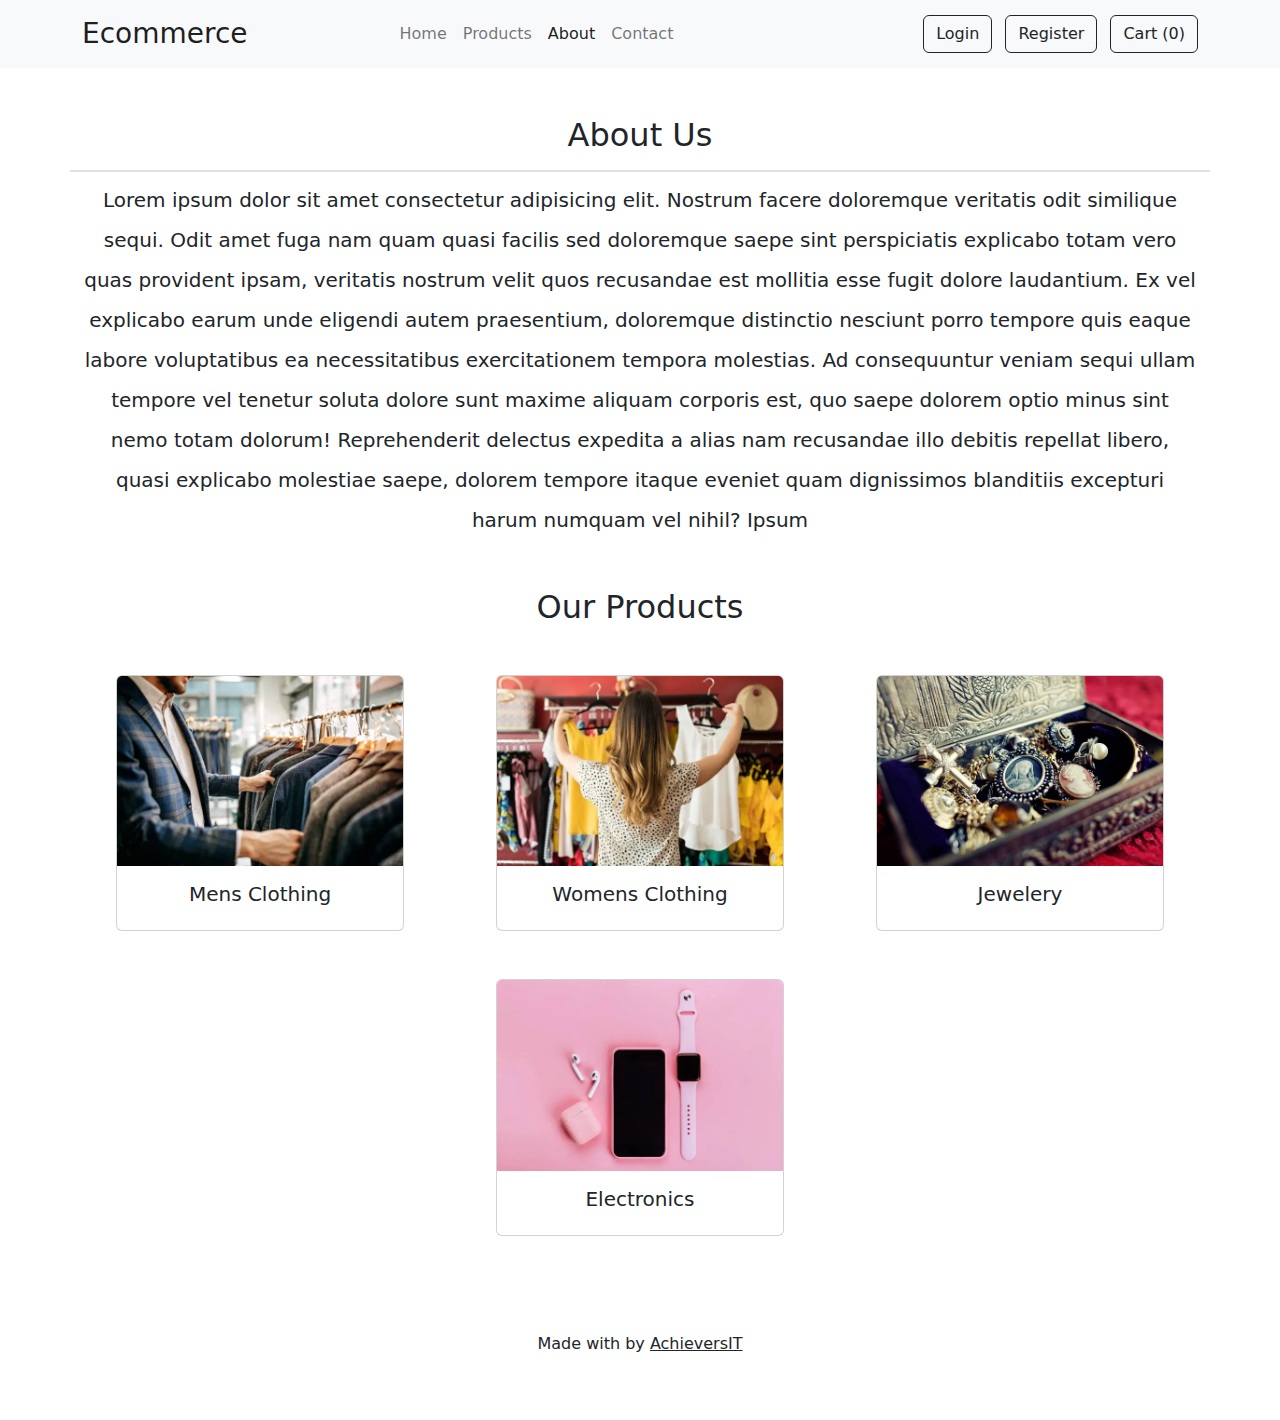
==== about.html @ ee8f3241 "first commit" ====
<!DOCTYPE html>
<html lang="en">
<head>
    <meta charset="UTF-8">
    <meta name="viewport" content="width=device-width, initial-scale=1.0">
    <title>About Page</title>
    <link rel="stylesheet" href="bootstrap.min.css">
    <link rel="stylesheet" href="https://cdnjs.cloudflare.com/ajax/libs/font-awesome/6.6.0/css/all.min.css" integrity="sha512-Kc323vGBEqzTmouAECnVceyQqyqdsSiqLQISBL29aUW4U/M7pSPA/gEUZQqv1cwx4OnYxTxve5UMg5GT6L4JJg==" crossorigin="anonymous" referrerpolicy="no-referrer" />
    <link rel="stylesheet" href="index.css">
</head>
<body>
    <script src="https://cdn.jsdelivr.net/npm/bootstrap@5.2.3/dist/js/bootstrap.bundle.min.js" integrity="sha384-kenU1KFdBIe4zVF0s0G1M5b4hcpxyD9F7jL+jjXkk+Q2h455rYXK/7HAuoJl+0I4" crossorigin="anonymous"></script>
    
    <!-- navigation menu -->
    <nav class="navbar navbar-expand-lg bg-light d-flex align-items-center">
        <div class="container">
          <a class="navbar-brand fs-3 me-5" href="index.html">Ecommerce</a>
          <button class="navbar-toggler" type="button" data-bs-toggle="collapse" data-bs-target="#navbarSupportedContent" aria-controls="navbarSupportedContent" aria-expanded="false" aria-label="Toggle navigation">
            <span class="navbar-toggler-icon"></span>
          </button>
          <div class="collapse navbar-collapse" id="navbarSupportedContent">
            <div class="ms-5"></div>
            <ul class="navbar-nav me-auto mb-2 mb-lg-0 ms-5">
              <li class="nav-item">
                <a class="nav-link" href="index.html">Home</a>
              </li>
              <li class="nav-item">
                <a class="nav-link" href="products.html">Products</a>
              </li>
              <li class="nav-item">
                <a class="nav-link active" aria-current="page" href="about.html">About</a>
              </li>
              <li class="nav-item">
                <a class="nav-link" href="contact.html">Contact</a>
              </li>
            </ul>
            <div>
                <a href="#" class="text-decoration-none text-dark"><button type="button" class="btn btn-outline-dark ms-2 background_color"><i class="fa-solid fa-right-to-bracket"></i> Login </button></a>
                <a href="#" class="text-decoration-none text-dark"><button type="button" class="btn btn-outline-dark ms-2 background_color"><i class="fa-solid fa-user-plus"></i> Register </button></a>
                <a href="cart.html" class="text-decoration-none text-dark"><button type="button" class="btn btn-outline-dark ms-2 background_color"><i class="fa-solid fa-cart-shopping"></i> Cart (0) </button></a>
            </div>
          </div>
        </div>
    </nav>
      
    <!-- contact page -->
    <div class="container border-bottom border-2 pb-2">
        <h2 class="d-flex justify-content-center mt-5 ">About Us</h2>
    </div>

    <div class="container">
        <p class="fw-normal fs-5 mt-2 text-center lh-lg">
            Lorem ipsum dolor sit amet consectetur adipisicing elit. Nostrum facere doloremque veritatis odit similique sequi. Odit amet fuga nam quam quasi facilis sed doloremque saepe sint perspiciatis explicabo totam vero quas provident ipsam, veritatis nostrum velit quos recusandae est mollitia esse fugit dolore laudantium. Ex vel explicabo earum unde eligendi autem praesentium, doloremque distinctio nesciunt porro tempore quis eaque labore voluptatibus ea necessitatibus exercitationem tempora molestias. Ad consequuntur veniam sequi ullam tempore vel tenetur soluta dolore sunt maxime aliquam corporis est, quo saepe dolorem optio minus sint nemo totam dolorum! Reprehenderit delectus expedita a alias nam recusandae illo debitis repellat libero, quasi explicabo molestiae saepe, dolorem tempore itaque eveniet quam dignissimos blanditiis excepturi harum numquam vel nihil? Ipsum
        </p>
    </div>

    <!-- products -->
    <h2 class="d-flex justify-content-center my-5">Our Products</h2>

    <!-- products images -->
     <div class="container mb-5">
        <div class="row">
            <div class="col d-flex justify-content-center">
                <div class="card mb-5" style="width: 18rem;">
                    <img src="./images/mens-clothing.webp" class="card-img-top" alt="mensClothing">
                    <div class="card-body">
                        <h5 class="card-title text-center">Mens Clothing</h5>
                    </div>
                </div>
            </div>
            <div class="col d-flex justify-content-center">
                <div class="card mb-5" style="width: 18rem;">
                    <img src="./images/womens-clothing.webp" class="card-img-top" alt="womensclothing">
                    <div class="card-body">
                        <h5 class="card-title text-center">Womens Clothing</h5>
                    </div>
                </div>
            </div>
            <div class="col d-flex justify-content-center">
                <div class="card mb-5" style="width: 18rem;">
                    <img src="./images/jewelery.webp" class="card-img-top" alt="jewelery">
                    <div class="card-body">
                        <h5 class="card-title text-center">Jewelery</h5>
                    </div>
                </div>
            </div>
            <div class="col d-flex justify-content-center">
                <div class="card mb-5" style="width: 18rem;">
                    <img src="./images/electronics.webp" class="card-img-top" alt="electronics">
                    <div class="card-body text-center">
                        <h5 class="card-title">Electronics</h5>
                    </div>
                </div>
            </div>
        </div>
     </div>

    <!-- Footer -->
    <footer class="d-flex justify-content-center mb-5">
        <p>Made with by <i class="fa-solid fa-heart text-danger"></i> <a href="#" class="text-dark">AchieversIT</a></p>
    </footer>

</body>
</html>
---- index.css ----
.background_color:hover a{
    color: #fff !important;
}
.bgImage{
    background-image: url("./images/main.png.jpg");
    width: 100%;
    background-size: 100%;
    /* height: auto; */
    background-repeat: no-repeat;
}
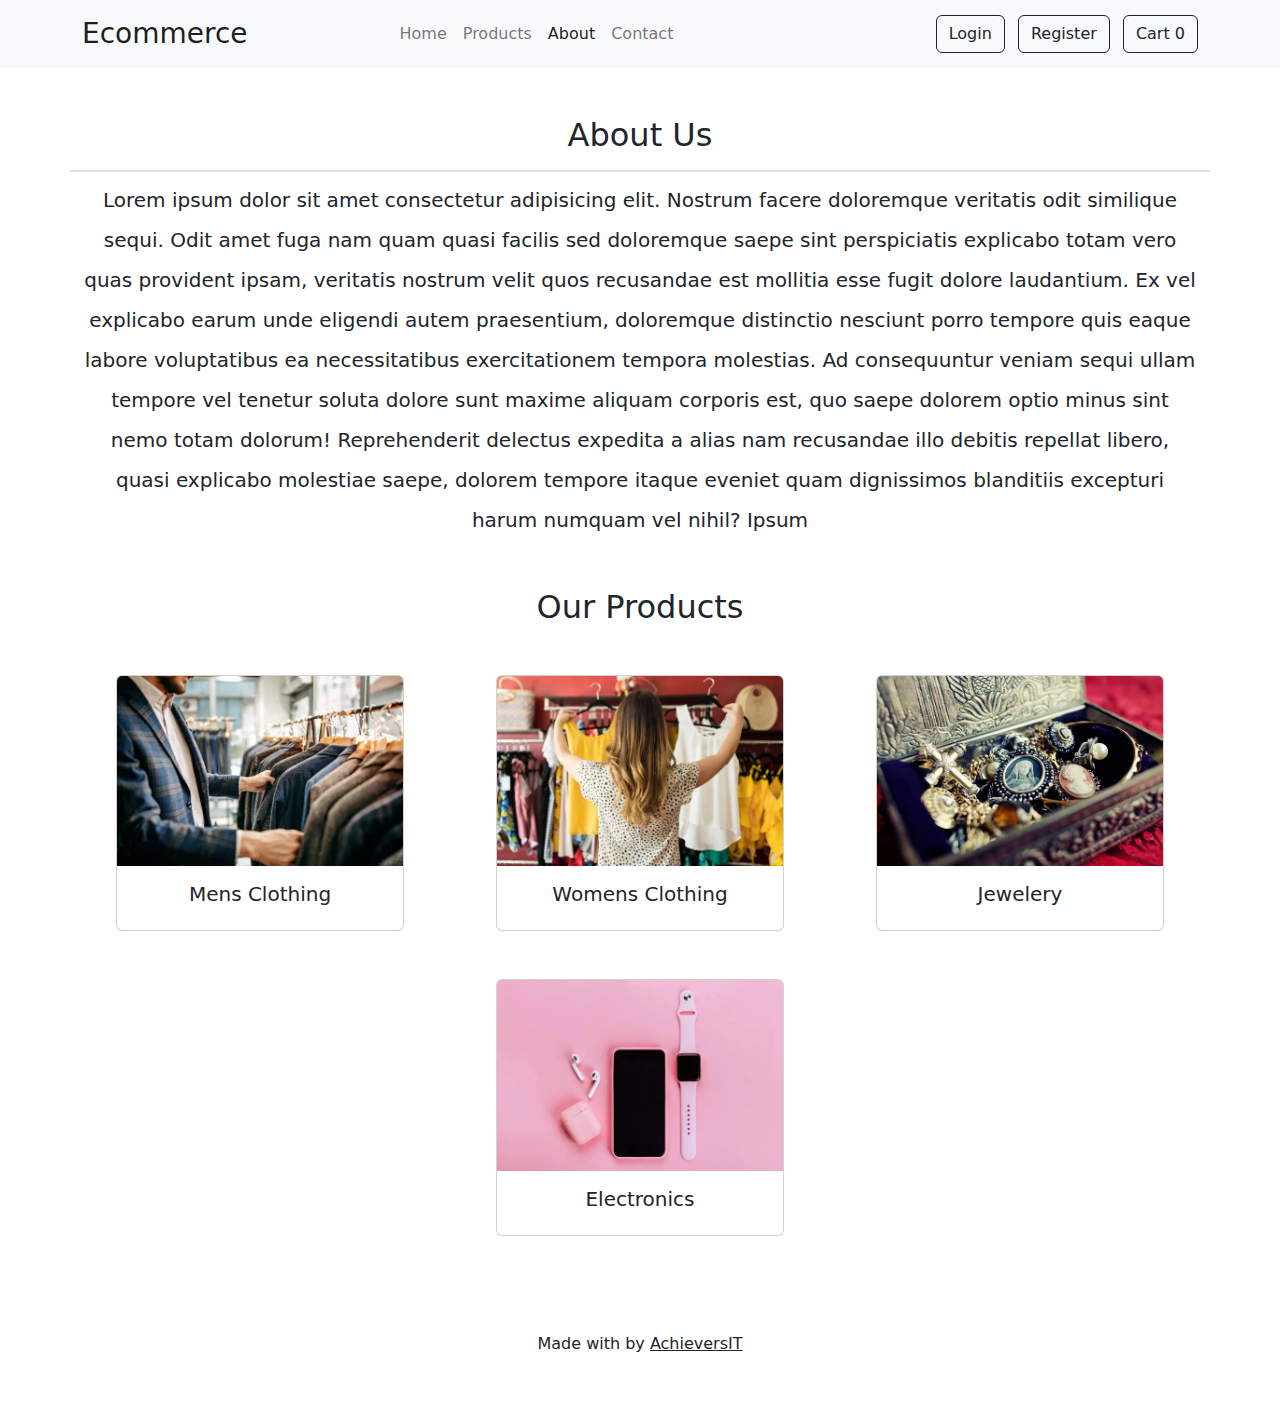
==== commit 675b851b: "updated header with cart quantity" ====
--- a/about.html
+++ b/about.html
@@ -37,7 +37,7 @@
             <div>
                 <a href="#" class="text-decoration-none text-dark"><button type="button" class="btn btn-outline-dark ms-2 background_color"><i class="fa-solid fa-right-to-bracket"></i> Login </button></a>
                 <a href="#" class="text-decoration-none text-dark"><button type="button" class="btn btn-outline-dark ms-2 background_color"><i class="fa-solid fa-user-plus"></i> Register </button></a>
-                <a href="cart.html" class="text-decoration-none text-dark"><button type="button" class="btn btn-outline-dark ms-2 background_color"><i class="fa-solid fa-cart-shopping"></i> Cart (0) </button></a>
+                <a href="cart.html" class="text-decoration-none text-dark"><button type="button" class="btn btn-outline-dark ms-2"><i class="fa-solid fa-cart-shopping"></i> Cart <span id="count">0</span> </button></a>
             </div>
           </div>
         </div>
@@ -100,5 +100,7 @@
         <p>Made with by <i class="fa-solid fa-heart text-danger"></i> <a href="#" class="text-dark">AchieversIT</a></p>
     </footer>
 
+    <script src="index.js"></script>
+
 </body>
 </html>--- a/index.css
+++ b/index.css
@@ -5,6 +5,89 @@
     background-image: url("./images/main.png.jpg");
     width: 100%;
     background-size: 100%;
-    /* height: auto; */
+    height: 100%;
     background-repeat: no-repeat;
+    background-size: content;
+    /* background-attachment: fixed; */
+    background-position: center;
+}
+.content{
+    margin: 139px 5px;
+}
+
+.content .title{
+    font-size: 50px;
+    font-weight: 100;
+}
+
+.content .text{
+    font-size: 25px;
+}
+
+/* mobile view */
+@media only screen and (min-width:320px){
+    .bgImage{
+        height: 200px;
+    }
+    .content{
+        margin: 70px 0px;
+    }
+    .content .title{
+        font-size: 15px;
+        font-weight: 100;
+    }
+    .content .text{
+        font-size: 10px;
+    }
+}
+
+/* tablet view */
+@media only screen and (min-width:768px){
+    .bgImage{
+        height: 300px;
+    }
+    .content{
+        margin: 40px 0px;
+    }
+    .content .title{
+        font-size: 20px;
+        font-weight: 100;
+    }
+    .content .text{
+        font-size: 18px;
+    }
+}
+
+/* laptop view */
+@media only screen and (min-width:1024px){
+    .bgImage{
+        height: auto;
+    }
+    .content{
+        margin: 135px 0px;
+    }
+    .content .title{
+        font-size: 44px;
+        font-weight: 100;
+    }
+    .content .text{
+        font-size: 25px;
+    }
+} 
+
+/* 4k view */
+@media only screen and (min-width:1440px){
+    .bgImage{
+        height: auto;
+    }
+    .content{
+        margin: 150px 5px;
+    }
+    .content .title{
+        font-size: 50px;
+        font-weight: 100;
+    }
+    .content .text{
+        font-size: 25px;
+    }
 }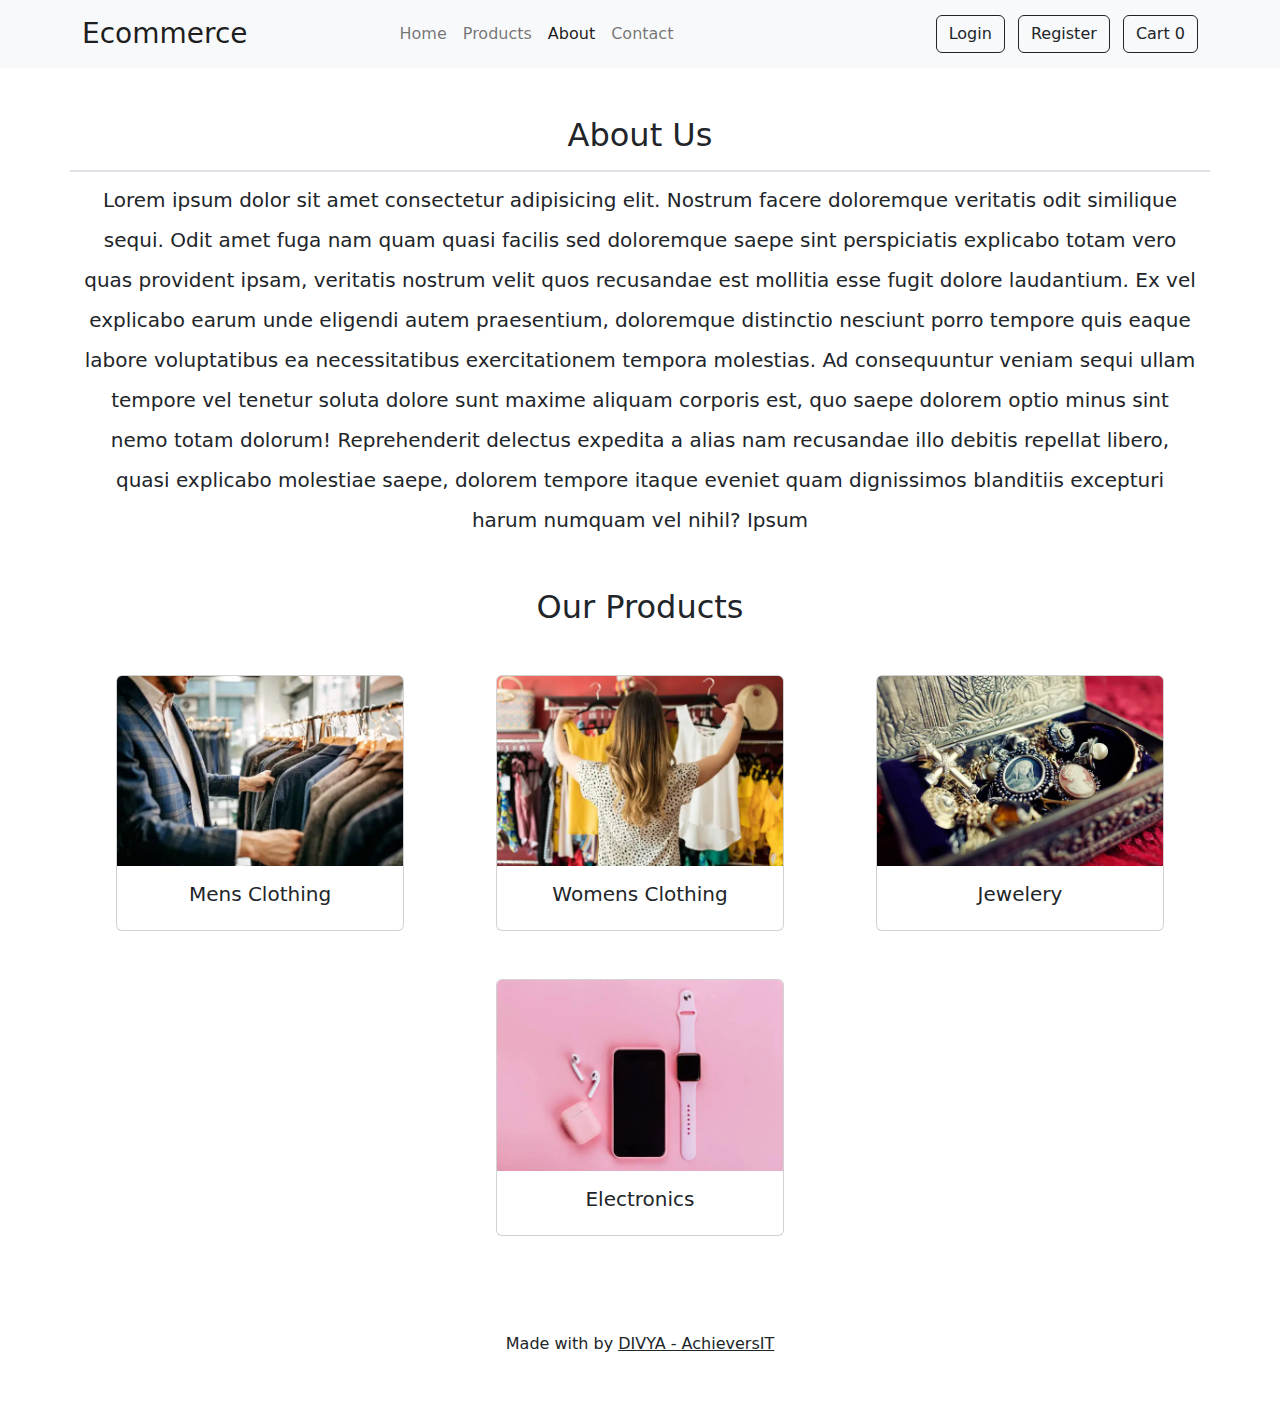
==== commit 81b0be8e: "updated inc dec button" ====
--- a/about.html
+++ b/about.html
@@ -97,7 +97,7 @@
 
     <!-- Footer -->
     <footer class="d-flex justify-content-center mb-5">
-        <p>Made with by <i class="fa-solid fa-heart text-danger"></i> <a href="#" class="text-dark">AchieversIT</a></p>
+        <p>Made with by <i class="fa-solid fa-heart text-danger"></i> <a href="#" class="text-dark">DIVYA - AchieversIT</a></p>
     </footer>
 
     <script src="index.js"></script>
--- a/index.css
+++ b/index.css
@@ -24,6 +24,18 @@
     font-size: 25px;
 }
 
+#cartButton{
+    display: grid;
+    grid-template-columns: 99px 138px 158px 112px 100px;
+    justify-content: center;
+    grid-gap: 12px;
+}
+
+/* #cartButton button{
+    flex: 1;
+    width: 100px;
+} */
+
 /* mobile view */
 @media only screen and (min-width:320px){
     .bgImage{
@@ -38,6 +50,10 @@
     }
     .content .text{
         font-size: 10px;
+    }
+    #cartButton{
+    display: grid;
+    grid-template-columns: repeat(1,1fr);
     }
 }
 
@@ -56,6 +72,10 @@
     .content .text{
         font-size: 18px;
     }
+    #cartButton{
+        display: grid;
+        grid-template-columns: repeat(2,1fr);
+    }
 }
 
 /* laptop view */
@@ -72,6 +92,10 @@
     }
     .content .text{
         font-size: 25px;
+    }
+    #cartButton{
+        display: grid;
+        grid-template-columns: repeat(3,1fr);
     }
 } 
 
@@ -90,4 +114,11 @@
     .content .text{
         font-size: 25px;
     }
-}+    #cartButton{
+        display: grid;
+        grid-template-columns: 99px 138px 158px 112px 100px;
+        justify-content: center;
+        grid-gap: 12px;
+    }
+}
+
